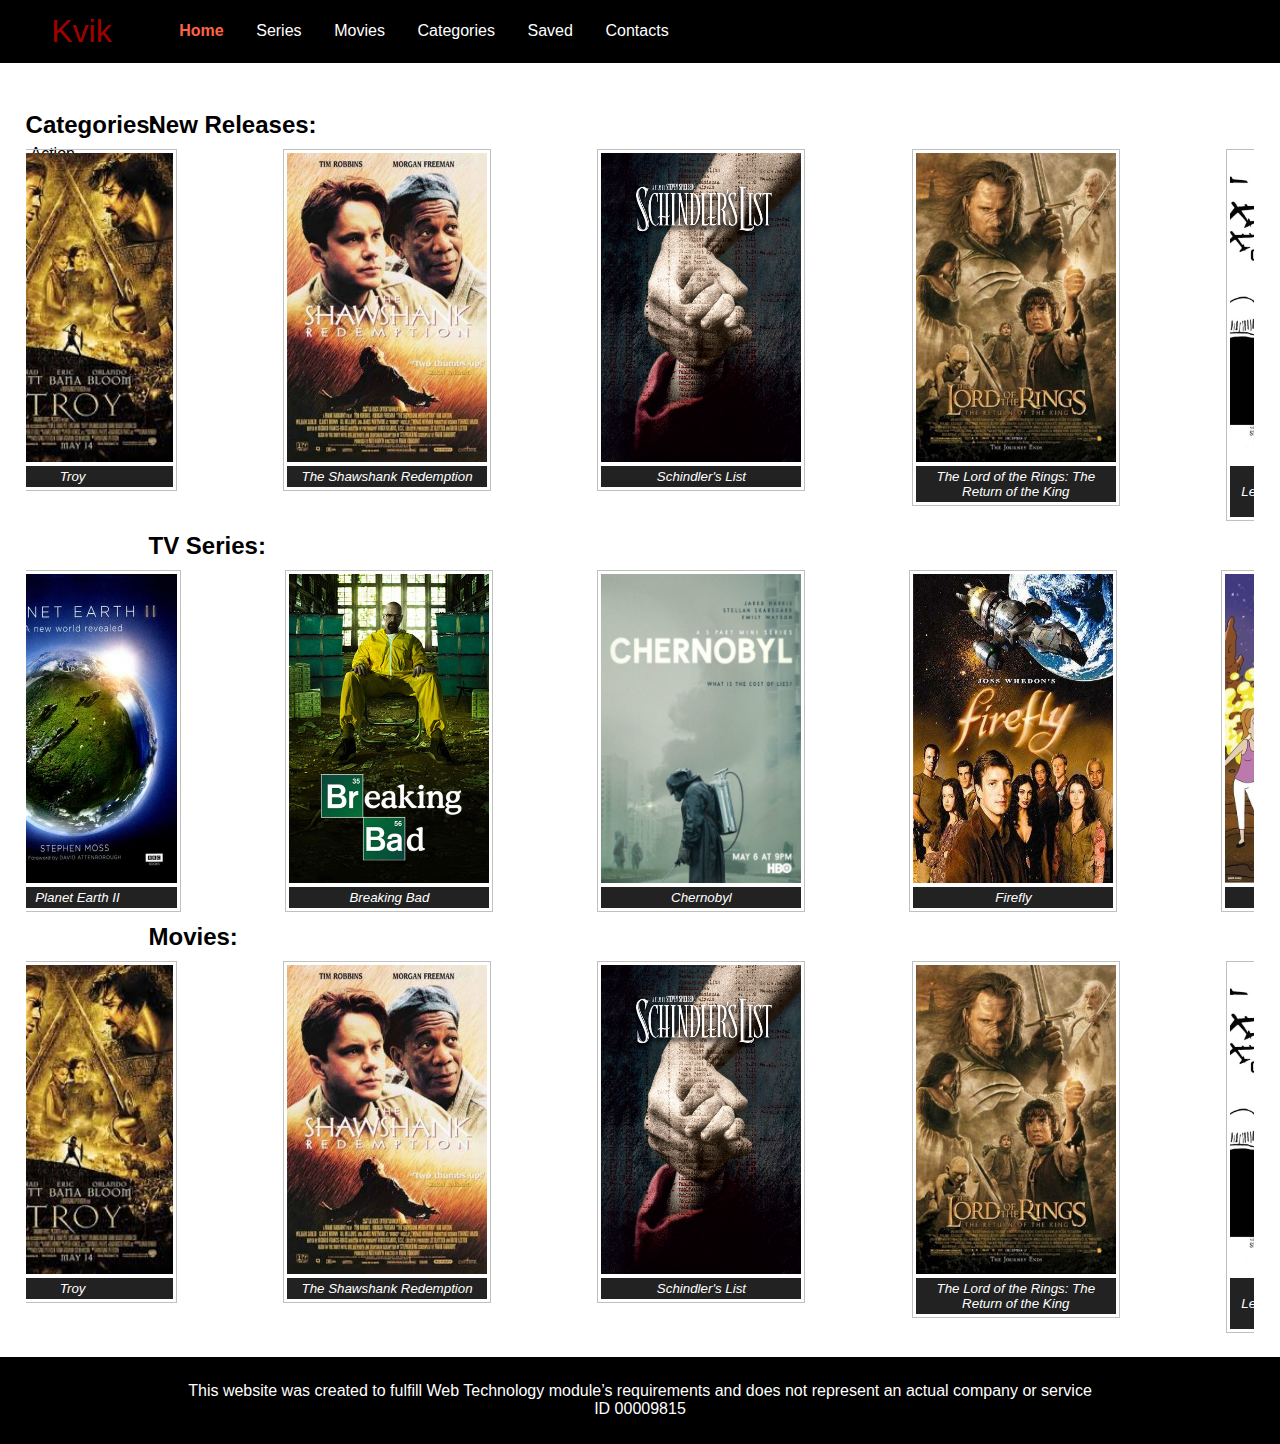
==== index.html @ f12c7dda "separate lists/contact page" ====
<!DOCTYPE html>
<html lang="en">
<head>
    <meta charset="UTF-8">
    <meta name="viewport" content="width=device-width, initial-scale=1.0">
    <title>Home</title>
    <link rel="stylesheet" href="/public/styles/styles.css">
</head>
<body>
    <header>  
        <a id="logo" href="/index.html">Kvik</a>
        <nav> 
            <ul>
                <li><a class="selected" href="/index.html">Home</a></li>
                <li><a href="series.html">Series</a></li>
                <li><a href="movies.html">Movies</a></li>
                <li><a href="#">Categories</a></li>
                <li><a href="#">Saved</a></li>
                <li><a href="contacts.html">Contacts</a></li>
            </ul>
        </nav>
    </header>
    <main>
         <aside>
                <h2>Categories:</h2>
                <ul class="category-box">
                    <li>Action</li>
                    <li>Adventure</li>
                    <li>Comedy</li>
                    <li>Crime</li>
                    <li>Drama</li>
                    <li>Historical</li>
                </ul> 
        </aside>    
        
        <div id="releases-posters">
            <h2 class="list-titles">New Releases:</h2>
        </div>
        
        <div id="series-posters">
            <h2 class="list-titles">TV Series:</h2>
        </div>

        <div id="movie-posters">
            <h2 class="list-titles">Movies:</h2>
        </div>

    </main>
    <footer>
        <p>This website was created to fulfill Web Technology module’s requirements and does not
            represent an actual company or service <br> ID 00009815</p> 
    </footer>
    <script src="public/scripts/main.js"></script>
</body>
</html>
---- public/styles/styles.css ----
/* universal styling */
* {
    margin: 0;
    padding: 0;
    box-sizing: border-box;
    font-family: Arial, Helvetica, sans-serif;
}

/*styling for the header*/
header {
    display: flex;
    text-decoration: none;
    color: red;
    background-color: black;
    padding: 1% 0;
    align-items: center;
    margin-bottom: 3em;
}

main{

    margin: 1% 2%;
    overflow: hidden;
}

/*styling for the navigarional bar*/
.selected {
    color: tomato;
    font-weight: bold;
}
nav ul li a:hover{
    text-decoration: underline;
}
nav ul li {
    
    padding: 2% 5%;
}
nav ul li a{
    color:white;
}

/*styling for the logo*/
#logo {
    margin: 0 4%;
    font-size: 2em;
    text-decoration: none;
    color: rgba(255, 0, 0, 0.651);
}

/*universal styling for lists*/
ul{
    display: flex;
    list-style-type: none;
}
li a {
    text-decoration: none;
    
}


.list-titles{
    float: right;
    width: 90%;
}

/*styling the poster lists*/
.poster-box{
    display:flex;
    justify-content: center; 
}
/* .poster{
    height: 210px;
    width: 140px;
    margin: 1% auto;
    background-color: tomato;
} */
.posters{
    float: right;
    width: 90%;
}
.poster-box img {
    width: 200px;
    height: 309px;
}
.poster-box ul{
    display:flex;
    justify-content: center;
}
.poster-box li{
    margin: 1% 5%;
    list-style-type: none;
}
figure {
    border: thin #c0c0c0 solid;
    display: flex;
    flex-flow: column;
    padding: 3px;
    max-width: 220px;
}
figcaption {
    background-color: #222;
    color: #fff;
    font: italic smaller sans-serif;
    padding: 3px;
    text-align: center;
}

/*styling for category column*/
aside {
    width: 10%;
    height: 800px;
    float: left;
}
.category-box{
    display: flex;
    flex-direction: column;
}
.category-box li{
    margin: 5% 4%;
    list-style-type: none;
}

.social-media-contacts h2{
    font-size: 2em;
}
.social-media-contacts ul{
    display: flex;
    flex-direction: column;
    font-size: 1.5em;
}

/*styling for the footer*/
footer{
    background-color: black;
    color: white;
    padding-top: 2%;
    padding-bottom: 2%;
    text-align: center;
}

/* here experiments start */
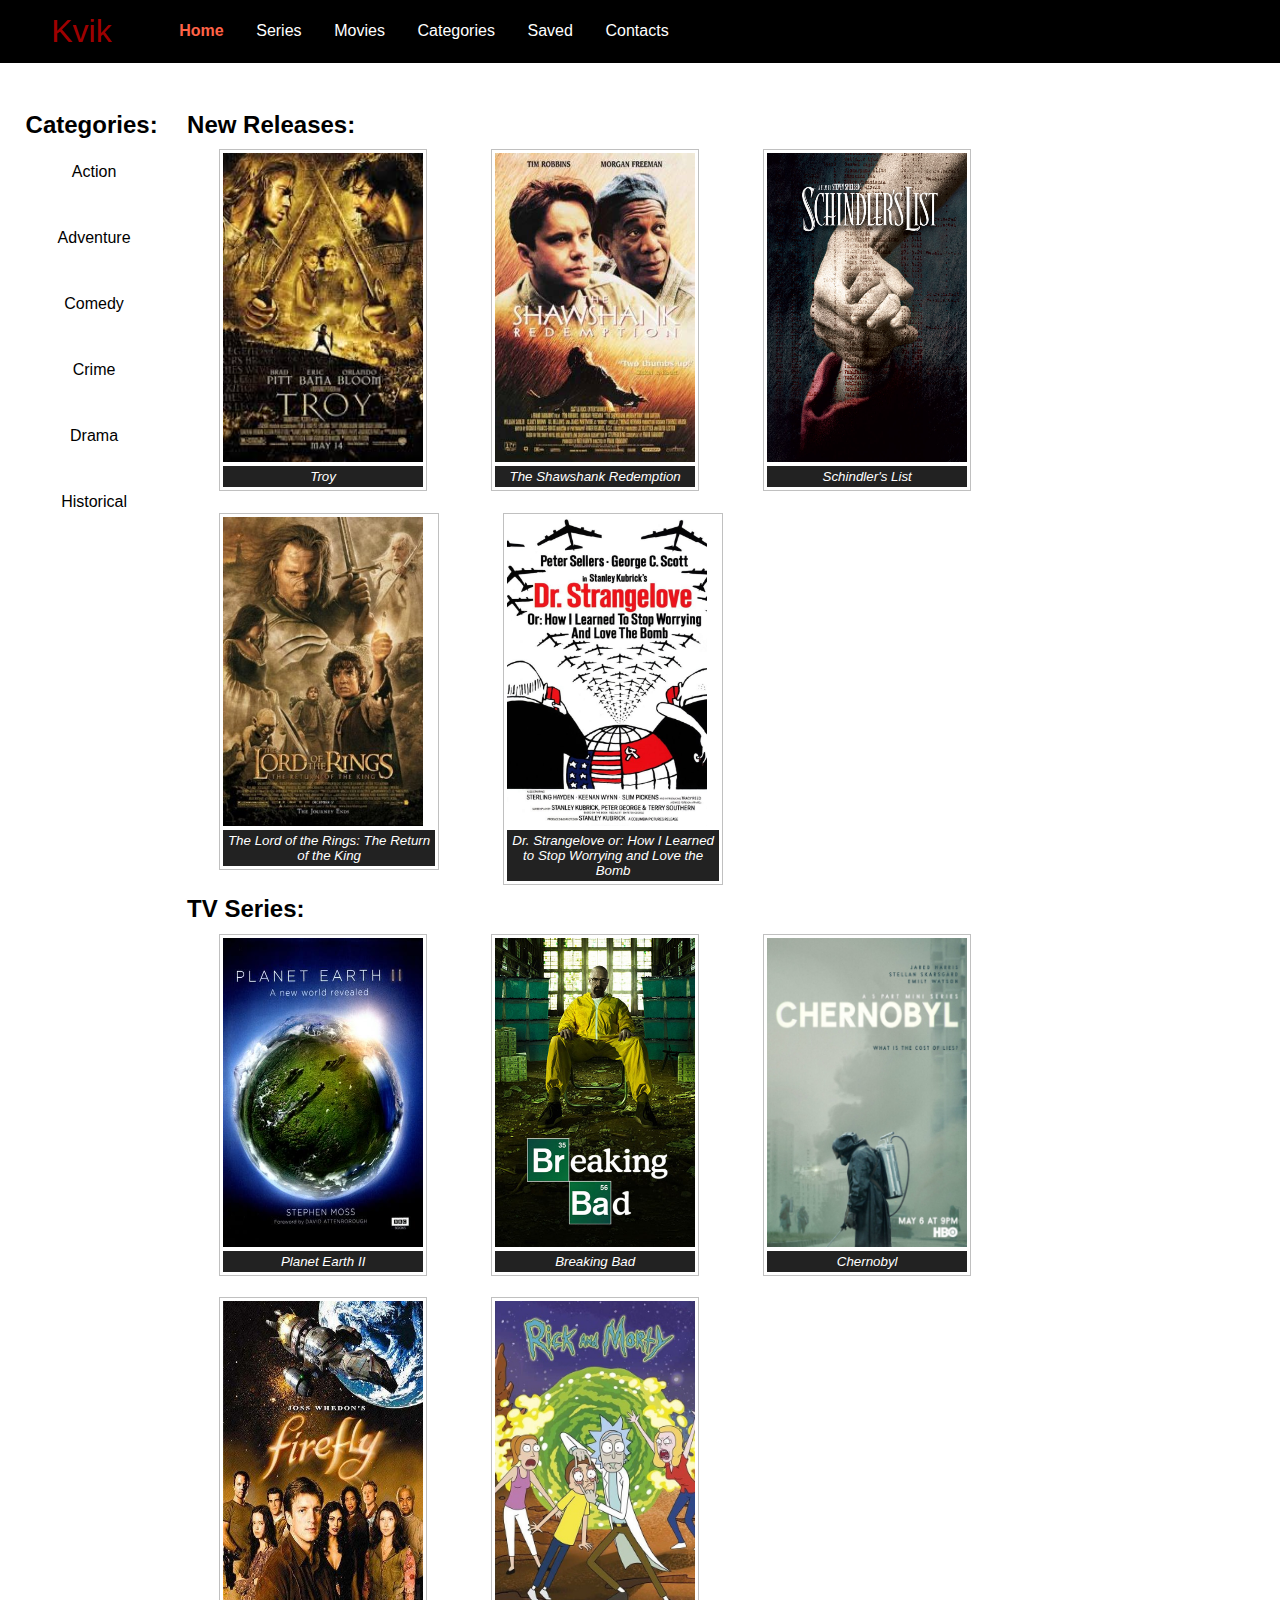
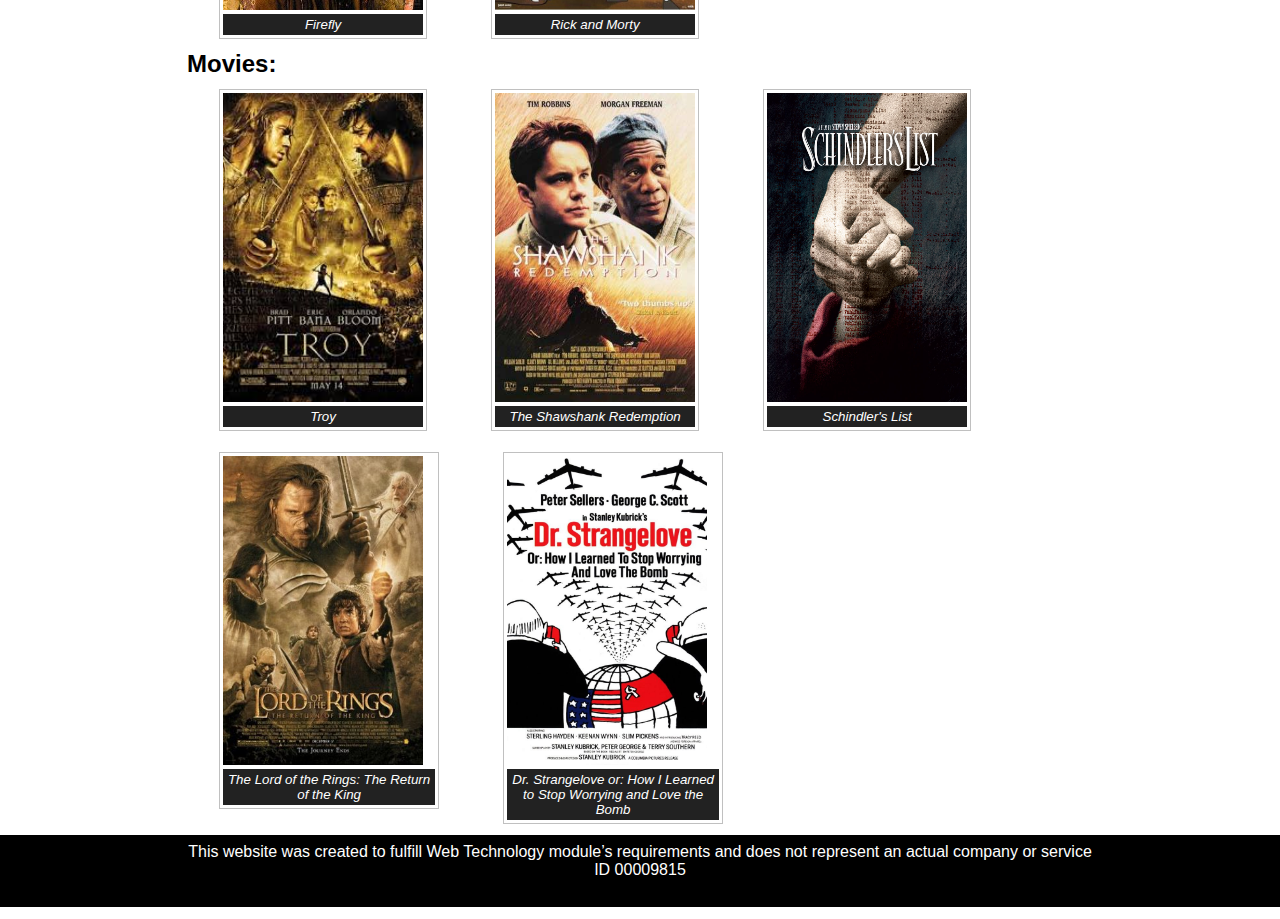
==== commit a8209240: "contacts/footer/cleaned css a little" ====
--- a/index.html
+++ b/index.html
@@ -7,49 +7,54 @@
     <link rel="stylesheet" href="/public/styles/styles.css">
 </head>
 <body>
-    <header>  
-        <a id="logo" href="/index.html">Kvik</a>
-        <nav> 
-            <ul>
-                <li><a class="selected" href="/index.html">Home</a></li>
-                <li><a href="series.html">Series</a></li>
-                <li><a href="movies.html">Movies</a></li>
-                <li><a href="#">Categories</a></li>
-                <li><a href="#">Saved</a></li>
-                <li><a href="contacts.html">Contacts</a></li>
-            </ul>
-        </nav>
-    </header>
-    <main>
-         <aside>
-                <h2>Categories:</h2>
-                <ul class="category-box">
-                    <li>Action</li>
-                    <li>Adventure</li>
-                    <li>Comedy</li>
-                    <li>Crime</li>
-                    <li>Drama</li>
-                    <li>Historical</li>
-                </ul> 
-        </aside>    
-        
-        <div id="releases-posters">
-            <h2 class="list-titles">New Releases:</h2>
-        </div>
-        
-        <div id="series-posters">
-            <h2 class="list-titles">TV Series:</h2>
-        </div>
+    <div id="page-container">
+     
+        <header>  
+            <a id="logo" href="/index.html">Kvik</a>
+            <nav> 
+                <ul>
+                    <li><a class="selected" href="/index.html">Home</a></li>
+                    <li><a href="series.html">Series</a></li>
+                    <li><a href="movies.html">Movies</a></li>
+                    <li><a href="#">Categories</a></li>
+                    <li><a href="#">Saved</a></li>
+                    <li><a href="contacts.html">Contacts</a></li>
+                </ul>
+            </nav>
+        </header>
+        <main>
+            <aside>
+                    <h2>Categories:</h2>
+                    <ul class="category-box">
+                        <li>Action</li>
+                        <li>Adventure</li>
+                        <li>Comedy</li>
+                        <li>Crime</li>
+                        <li>Drama</li>
+                        <li>Historical</li>
+                    </ul> 
+            </aside>    
+            
+            <div class = "poster-box-container">
+                <div id="releases-posters">
+                    <h2 class="list-titles">New Releases:</h2>
+                </div>
+                
+                <div id="series-posters">
+                    <h2 class="list-titles">TV Series:</h2>
+                </div>
 
-        <div id="movie-posters">
-            <h2 class="list-titles">Movies:</h2>
-        </div>
+                <div id="movie-posters">
+                    <h2 class="list-titles">Movies:</h2>
+                </div>
+            </div>
 
-    </main>
-    <footer>
-        <p>This website was created to fulfill Web Technology module’s requirements and does not
-            represent an actual company or service <br> ID 00009815</p> 
-    </footer>
+        </main>
+        <footer>
+            <p>This website was created to fulfill Web Technology module’s requirements and does not
+                represent an actual company or service <br> ID 00009815</p> 
+        </footer>
+    </div>
     <script src="public/scripts/main.js"></script>
 </body>
 </html>--- a/public/styles/styles.css
+++ b/public/styles/styles.css
@@ -6,8 +6,14 @@
     font-family: Arial, Helvetica, sans-serif;
 }
 
-/*styling for the header*/
-header {
+main{
+    margin: 1% 2%;
+    display: flex; 
+    padding-bottom: 4.5rem;
+} 
+
+/* styling for the header */
+ header {
     display: flex;
     text-decoration: none;
     color: red;
@@ -17,20 +23,25 @@
     margin-bottom: 3em;
 }
 
-main{
-
-    margin: 1% 2%;
-    overflow: hidden;
+/*universal styling for lists*/
+ul{
+    display: flex;
+    list-style-type: none;
 }
 
-/*styling for the navigarional bar*/
-.selected {
+a {
+    text-decoration: none;
+    color: tomato;
+}
+a:hover{
+    text-decoration: underline;
+}
+/* styling for the navigarional bar */
+ .selected {
     color: tomato;
     font-weight: bold;
 }
-nav ul li a:hover{
-    text-decoration: underline;
-}
+
 nav ul li {
     
     padding: 2% 5%;
@@ -39,7 +50,7 @@
     color:white;
 }
 
-/*styling for the logo*/
+/* styling for the logo */
 #logo {
     margin: 0 4%;
     font-size: 2em;
@@ -47,36 +58,16 @@
     color: rgba(255, 0, 0, 0.651);
 }
 
-/*universal styling for lists*/
-ul{
-    display: flex;
-    list-style-type: none;
-}
-li a {
-    text-decoration: none;
-    
-}
 
 
-.list-titles{
-    float: right;
+
+ 
+ 
+ .poster-box-container{
     width: 90%;
-}
-
-/*styling the poster lists*/
-.poster-box{
-    display:flex;
-    justify-content: center; 
-}
-/* .poster{
-    height: 210px;
-    width: 140px;
-    margin: 1% auto;
-    background-color: tomato;
-} */
-.posters{
-    float: right;
-    width: 90%;
+    display: flex;
+    flex-direction: column;
+    padding-left: 2%;
 }
 .poster-box img {
     width: 200px;
@@ -84,10 +75,10 @@
 }
 .poster-box ul{
     display:flex;
-    justify-content: center;
+    flex-wrap: wrap;
 }
 .poster-box li{
-    margin: 1% 5%;
+    margin: 1% 3%;
     list-style-type: none;
 }
 figure {
@@ -105,20 +96,19 @@
     text-align: center;
 }
 
-/*styling for category column*/
-aside {
-    width: 10%;
-    height: 800px;
-    float: left;
-}
+/* styling for category column */
+
 .category-box{
     display: flex;
     flex-direction: column;
+    justify-content: center;
+    text-align: center;
 }
 .category-box li{
-    margin: 5% 4%;
+    margin: 1.5rem 2rem;
     list-style-type: none;
 }
+
 
 .social-media-contacts h2{
     font-size: 2em;
@@ -127,17 +117,66 @@
     display: flex;
     flex-direction: column;
     font-size: 1.5em;
+    
+}
+.social-media-contacts ul li {
+    margin-top: 3rem;
+}
+.contacts-page{
+    display:flex;
+    justify-content: space-between;
+    flex-wrap: wrap;
+}
+.contacts-page iframe{
+    margin: 0 5rem;
 }
 
-/*styling for the footer*/
+#page-container {
+    position: relative;
+    min-height: 100vh;
+  }
+
+/* styling for the footer */
 footer{
     background-color: black;
     color: white;
-    padding-top: 2%;
-    padding-bottom: 2%;
+    text-align: center;
+    padding-top: .5rem;
+    position: absolute;
+    bottom: 0;
+    width: 100%;
+    height: 4.5rem; 
+} 
+
+
+/* here experiments start */
+/* .wrapper{
+    display:flex;
+    flex-flow: row wrap;
     text-align: center;
 }
+.wrapper > * {
+    padding: 10px;
+    margin: 10;
+    flex: 1 100%;
+}
+@media all and (min-width: 800px){
+    .main{
+        flex:3;
+    }
+    aside{
+        order: 1;
+    }
+    .main{
+        order: 2;
+    }
+    footer{
+        order: 4;
+    }
+}
+@media all and (min-width: 600px){
+    aside{
+        flex: 1;
+    }
+} */
 
-/* here experiments start */
-
-
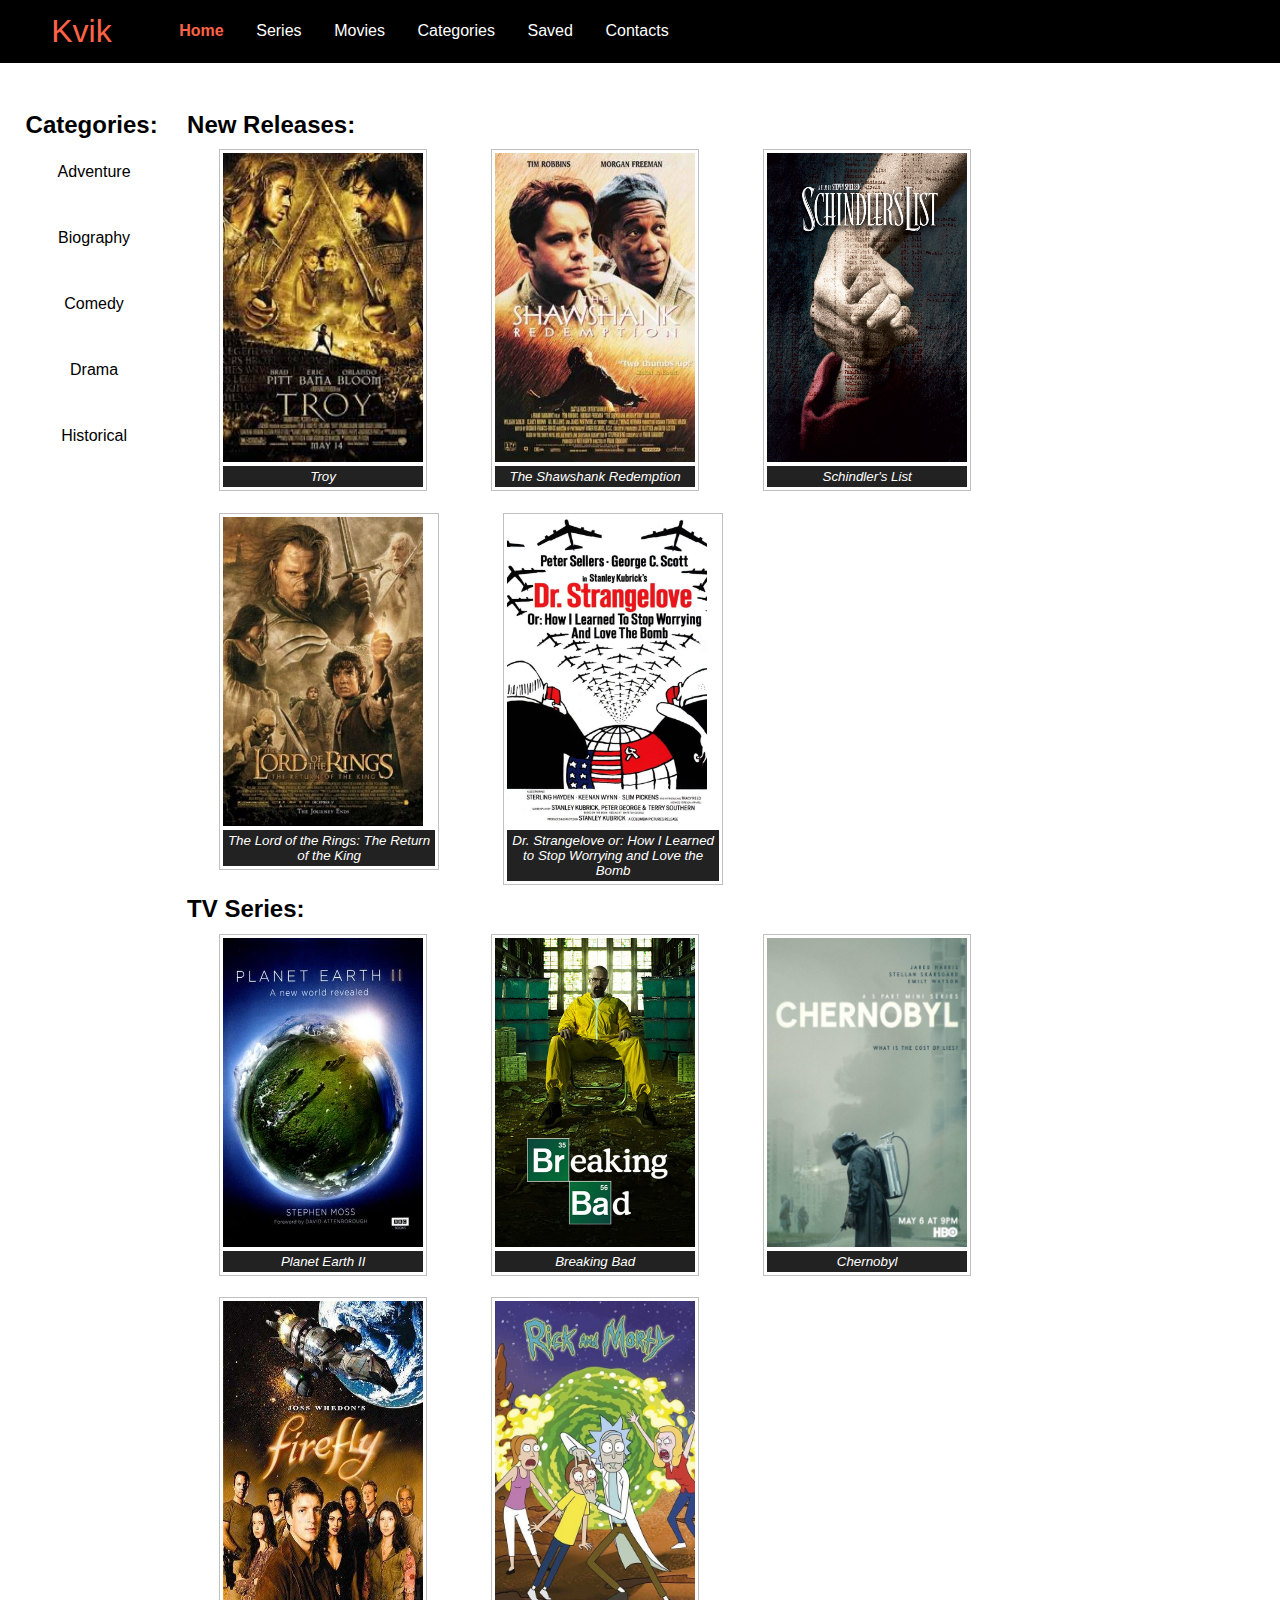
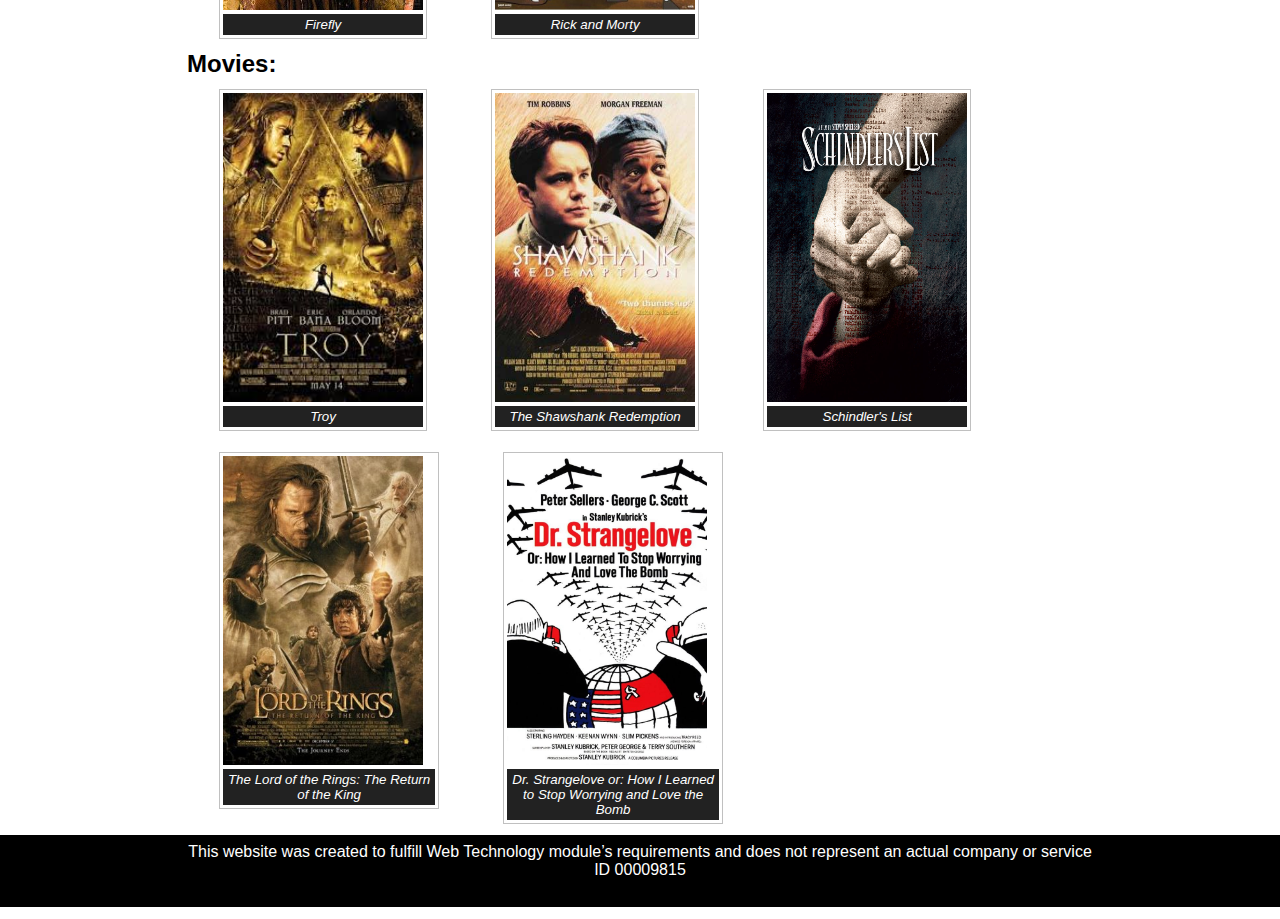
==== commit 155252de: "categories page/animation" ====
--- a/index.html
+++ b/index.html
@@ -16,7 +16,7 @@
                     <li><a class="selected" href="/index.html">Home</a></li>
                     <li><a href="series.html">Series</a></li>
                     <li><a href="movies.html">Movies</a></li>
-                    <li><a href="#">Categories</a></li>
+                    <li><a href="categories.html">Categories</a></li>
                     <li><a href="#">Saved</a></li>
                     <li><a href="contacts.html">Contacts</a></li>
                 </ul>
@@ -26,10 +26,9 @@
             <aside>
                     <h2>Categories:</h2>
                     <ul class="category-box">
-                        <li>Action</li>
                         <li>Adventure</li>
+                        <li>Biography</li>
                         <li>Comedy</li>
-                        <li>Crime</li>
                         <li>Drama</li>
                         <li>Historical</li>
                     </ul> 
--- a/public/styles/styles.css
+++ b/public/styles/styles.css
@@ -6,11 +6,29 @@
     font-family: Arial, Helvetica, sans-serif;
 }
 
+ul{
+    display: flex;
+    list-style-type: none;
+}
+
+a {
+    text-decoration: none;
+    color: tomato;
+}
+a:hover{
+    text-decoration: underline;
+}
+
 main{
     margin: 1% 2%;
     display: flex; 
     padding-bottom: 4.5rem;
 } 
+
+#page-container {
+    position: relative;
+    min-height: 100vh;
+  }
 
 /* styling for the header */
  header {
@@ -23,19 +41,7 @@
     margin-bottom: 3em;
 }
 
-/*universal styling for lists*/
-ul{
-    display: flex;
-    list-style-type: none;
-}
-
-a {
-    text-decoration: none;
-    color: tomato;
-}
-a:hover{
-    text-decoration: underline;
-}
+
 /* styling for the navigarional bar */
  .selected {
     color: tomato;
@@ -55,14 +61,10 @@
     margin: 0 4%;
     font-size: 2em;
     text-decoration: none;
-    color: rgba(255, 0, 0, 0.651);
-}
-
-
-
-
- 
- 
+    color: tomato;
+}
+
+ /* styling for the poster box */
  .poster-box-container{
     width: 90%;
     display: flex;
@@ -96,8 +98,8 @@
     text-align: center;
 }
 
+
 /* styling for category column */
-
 .category-box{
     display: flex;
     flex-direction: column;
@@ -109,7 +111,7 @@
     list-style-type: none;
 }
 
-
+/*styling for the contacts page*/
 .social-media-contacts h2{
     font-size: 2em;
 }
@@ -117,7 +119,6 @@
     display: flex;
     flex-direction: column;
     font-size: 1.5em;
-    
 }
 .social-media-contacts ul li {
     margin-top: 3rem;
@@ -130,11 +131,42 @@
 .contacts-page iframe{
     margin: 0 5rem;
 }
-
-#page-container {
-    position: relative;
-    min-height: 100vh;
-  }
+.categories{
+    display:flex;
+    flex-direction: column;
+    justify-content: center;
+    width: 100vw;
+    height: 69vh;
+}
+.categories-box{
+    width: 40vw;
+    display: flex;
+    flex-direction: row;
+    margin: auto;
+    flex-wrap: wrap;
+    justify-content: space-around;
+}
+.genre{
+    display: flex;
+    flex-direction: column;
+    justify-content: center;
+    width: 170px;
+    height: 150px;
+    margin: 2% 6%;
+    border-radius: 10px;
+    background-color: tomato;
+    text-align: center;
+    transition: all 1s ease;
+}
+.genre:hover {
+    background-color: steelblue;
+    border-radius: 50%;
+    transform: rotate(360deg);
+}
+.genre a{
+    font-size: 2rem;
+    color:white;
+}
 
 /* styling for the footer */
 footer{
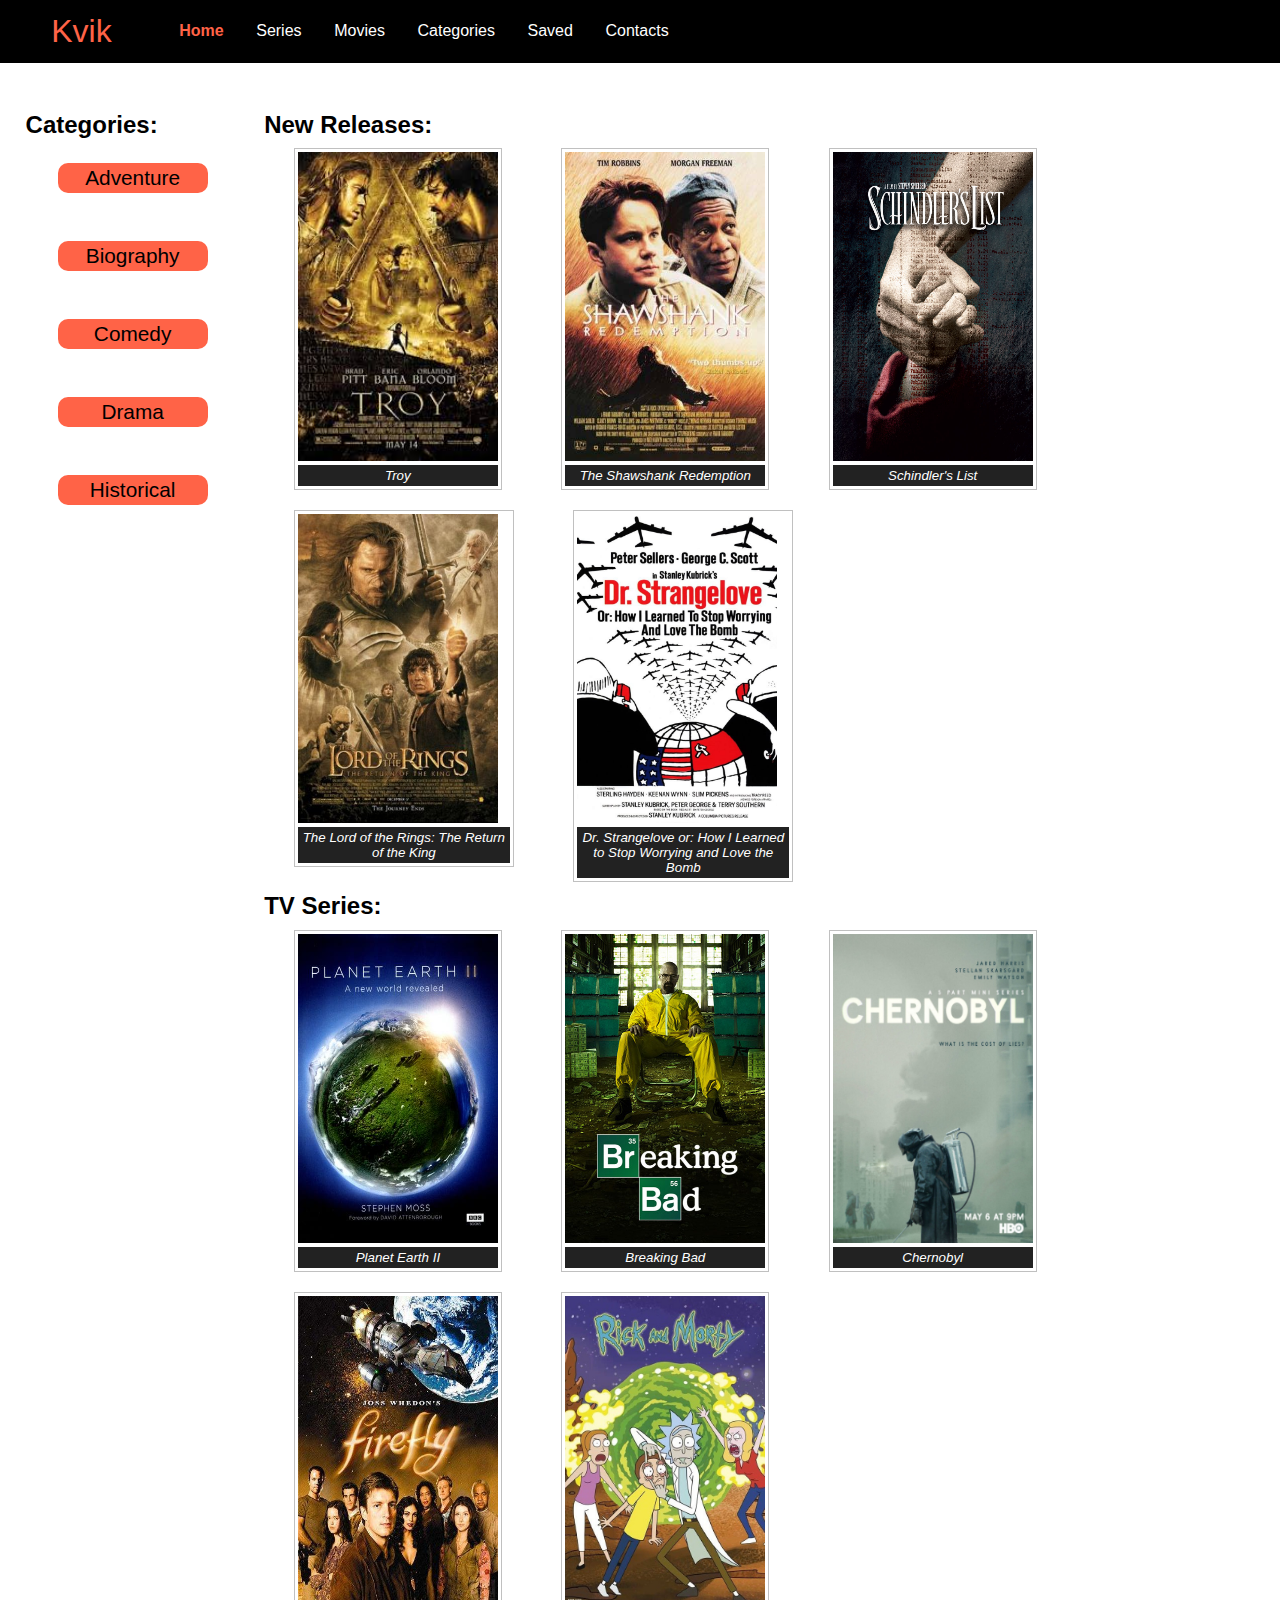
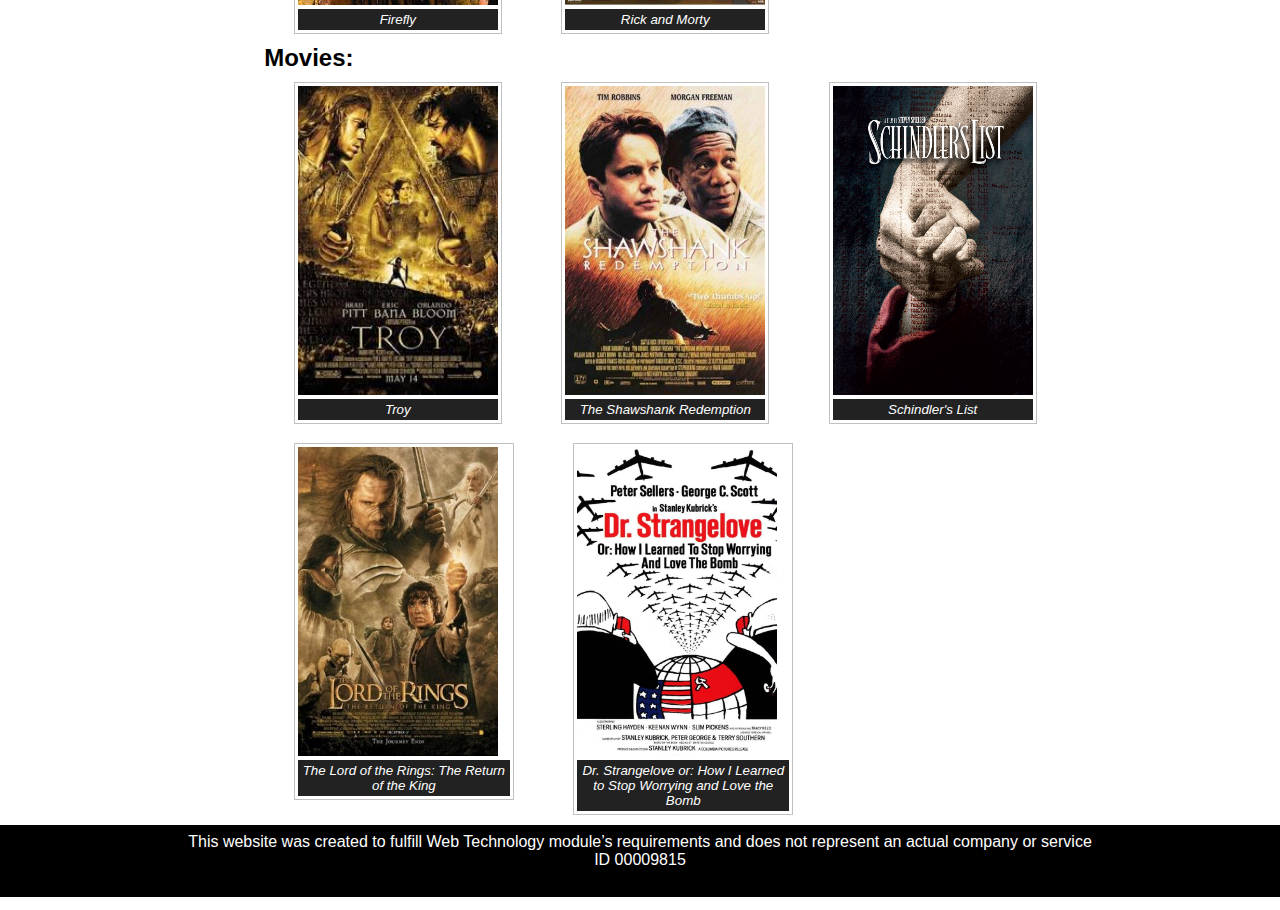
==== commit 1da08af8: "genre page/script" ====
--- a/index.html
+++ b/index.html
@@ -26,11 +26,11 @@
             <aside>
                     <h2>Categories:</h2>
                     <ul class="category-box">
-                        <li>Adventure</li>
-                        <li>Biography</li>
-                        <li>Comedy</li>
-                        <li>Drama</li>
-                        <li>Historical</li>
+                        <li><a href="genre.html">Adventure</a></li>
+                        <li><a href="genre.html">Biography</a></li>
+                        <li><a href="genre.html">Comedy</a></li>
+                        <li><a href="genre.html">Drama</a></li>
+                        <li><a href="genre.html">Historical</a></li>
                     </ul> 
             </aside>    
             
--- a/public/styles/styles.css
+++ b/public/styles/styles.css
@@ -25,6 +25,7 @@
     padding-bottom: 4.5rem;
 } 
 
+
 #page-container {
     position: relative;
     min-height: 100vh;
@@ -110,6 +111,21 @@
     margin: 1.5rem 2rem;
     list-style-type: none;
 }
+.category-box li a{
+    display: flex;
+    flex-direction: column;
+    justify-content: center;
+    color: black;
+    width: 150px;
+    height: 30px;
+    background-color: tomato;
+    border-radius: 10px;
+    font-size: 1.3rem;
+}
+.category-box li a:hover{
+    background-color:steelblue;
+    color: white;
+}
 
 /*styling for the contacts page*/
 .social-media-contacts h2{
@@ -131,6 +147,8 @@
 .contacts-page iframe{
     margin: 0 5rem;
 }
+
+/*styling for categories page*/
 .categories{
     display:flex;
     flex-direction: column;
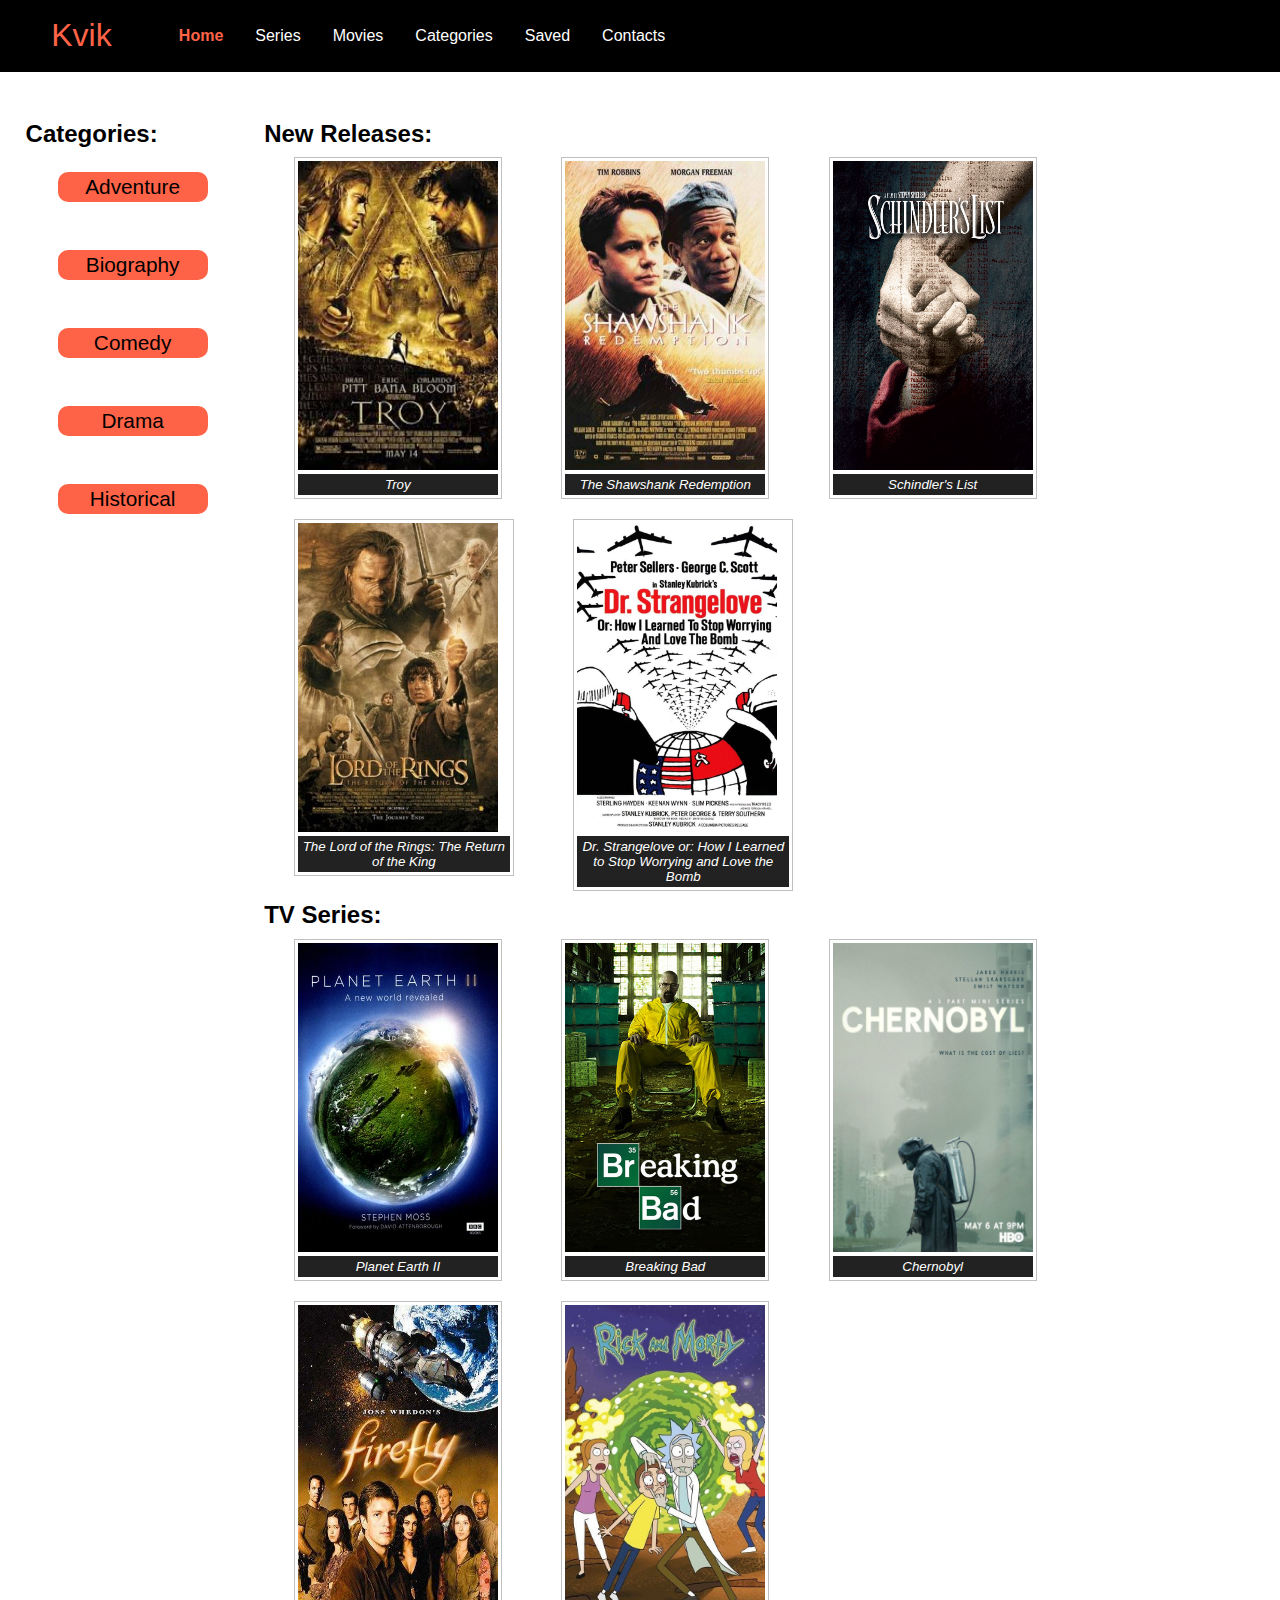
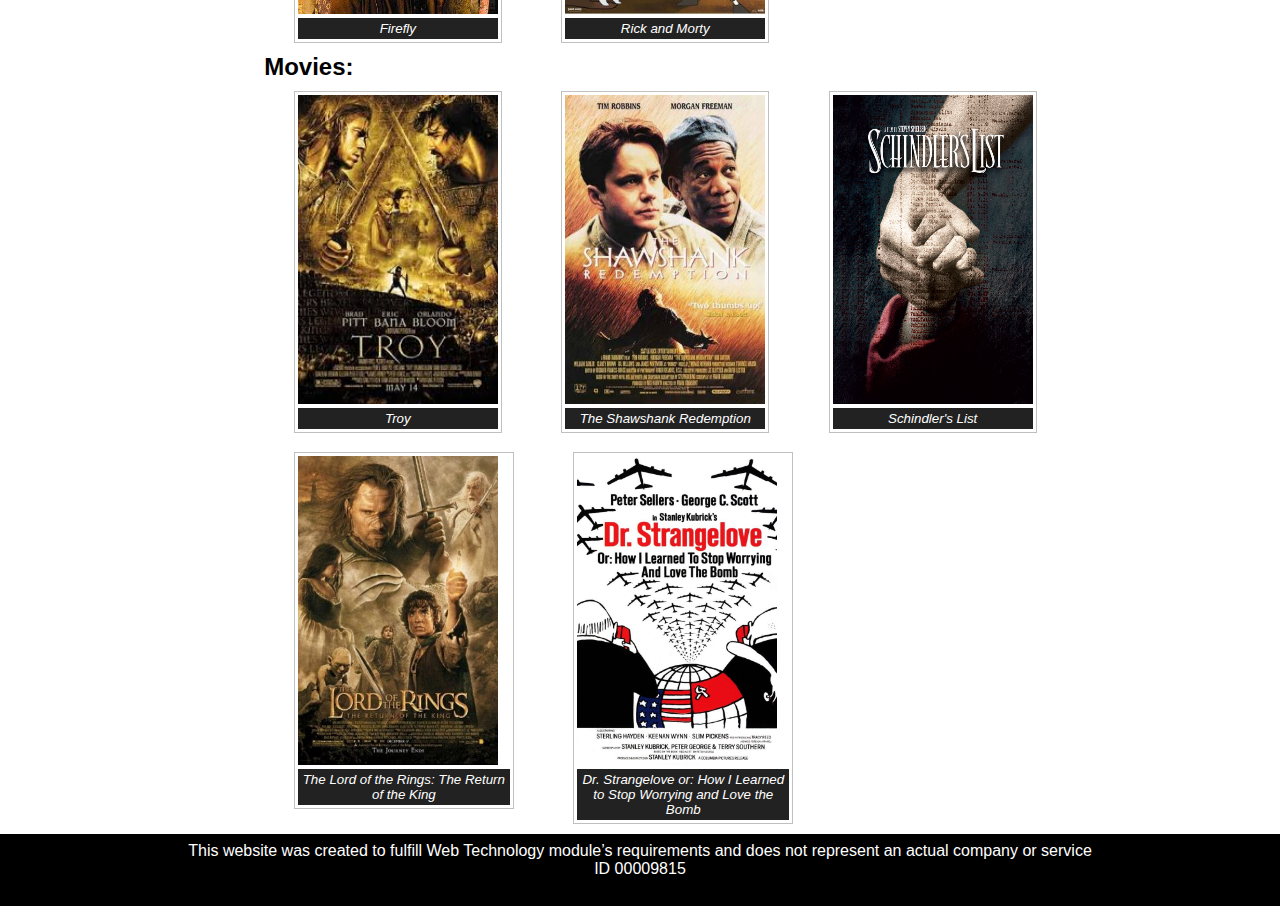
==== commit 0b5851d3: "comments" ====
--- a/index.html
+++ b/index.html
@@ -11,15 +11,16 @@
      
         <header>  
             <a id="logo" href="/index.html">Kvik</a>
-            <nav> 
-                <ul>
-                    <li><a class="selected" href="/index.html">Home</a></li>
-                    <li><a href="series.html">Series</a></li>
-                    <li><a href="movies.html">Movies</a></li>
-                    <li><a href="categories.html">Categories</a></li>
-                    <li><a href="#">Saved</a></li>
-                    <li><a href="contacts.html">Contacts</a></li>
-                </ul>
+            <nav id="myTopnav"> 
+                    <a class="selected" href="/index.html">Home</a>
+                    <a href="series.html">Series</a>
+                    <a href="movies.html">Movies</a>
+                    <a href="categories.html">Categories</a>
+                    <a href="#">Saved</a>
+                    <a href="contacts.html">Contacts</a>
+                    <a href="javascript:void(0);" class="icon" onclick="navbar()">
+                        <img src="public/images/icons/bars.png" alt="bars icon" width="25" height="25">
+                      </a>
             </nav>
         </header>
         <main>
--- a/public/styles/styles.css
+++ b/public/styles/styles.css
@@ -40,6 +40,7 @@
     padding: 1% 0;
     align-items: center;
     margin-bottom: 3em;
+    width: 100%;
 }
 
 
@@ -49,13 +50,19 @@
     font-weight: bold;
 }
 
-nav ul li {
-    
-    padding: 2% 5%;
-}
-nav ul li a{
-    color:white;
-}
+
+nav a {
+    float: left;
+    display: block;
+    color: white;
+    text-align: center;
+    padding: 14px 16px;
+    text-decoration: none;
+}
+nav .icon {
+    display: none;
+    padding: auto;
+  }
 
 /* styling for the logo */
 #logo {
@@ -186,6 +193,79 @@
     color:white;
 }
 
+/*styling for the details page*/
+#details-page{
+    display: flex;
+    flex-wrap: wrap;
+    width: 100%;
+    margin-bottom: 5%;
+}
+#details-page img{
+    width: 270px;
+    height: 398px;
+    border: thin #c0c0c0 solid;
+    padding: 3px;
+    margin-right: 3%;
+}
+#details-page h2{
+    font-size: 2.5rem;
+    margin-bottom: 3rem;
+}
+#details-page p{
+    font-size: 1.5rem;
+    max-width: 40vw;
+}
+#details-page iframe{
+    border: thin #c0c0c0 solid;
+    padding: 3px;
+    margin-left: 3%;
+}
+#details-main{
+    display: block;
+}
+
+/*styling for comments*/
+#label{
+    font-size: 1.5rem;
+}
+#input{
+    width: 50vw;
+    height: 10vh;
+    font-size: 1.5rem;
+    padding: 10px;
+}
+.btn {
+    background-color: tomato;
+    border: none;
+    color: #fff;
+    outline: none;
+    font-size: 1.5rem;
+    padding: 10px;
+    border-radius: 5px;
+  }
+  .comments{
+      margin: 30px 0;
+  }
+  .comment-box{
+    background: #eee;
+    padding: 10px;
+    border-radius: 5px;
+    display: flex;
+    flex-direction: column;
+  }
+  .comment-item{
+    align-items: center;
+    background: #fff;
+    padding: 10px;
+    margin-bottom: 10px;
+    border-radius: 5px;
+  }
+  .comment-text{
+    font-size: 1.2rem;
+    max-width: 77%;
+  }
+
+
 /* styling for the footer */
 footer{
     background-color: black;
@@ -198,7 +278,30 @@
     height: 4.5rem; 
 } 
 
-
+@media screen and (max-width: 600px) {
+    nav a:not(:first-child) {display: none;}
+    nav a.icon {
+      float: right;
+      display: block;
+    }
+    main{
+        display: flex;
+        flex-direction: column;
+    }
+  
+@media screen and (max-width: 600px) {
+    .topnav.responsive {position: relative;}
+    .topnav.responsive a.icon {
+        position: absolute;
+        right: 0;
+         top: 0;
+    }
+    .topnav.responsive a {
+        float: none;
+        display: block;
+        text-align: left;
+        }
+    }
 /* here experiments start */
 /* .wrapper{
     display:flex;
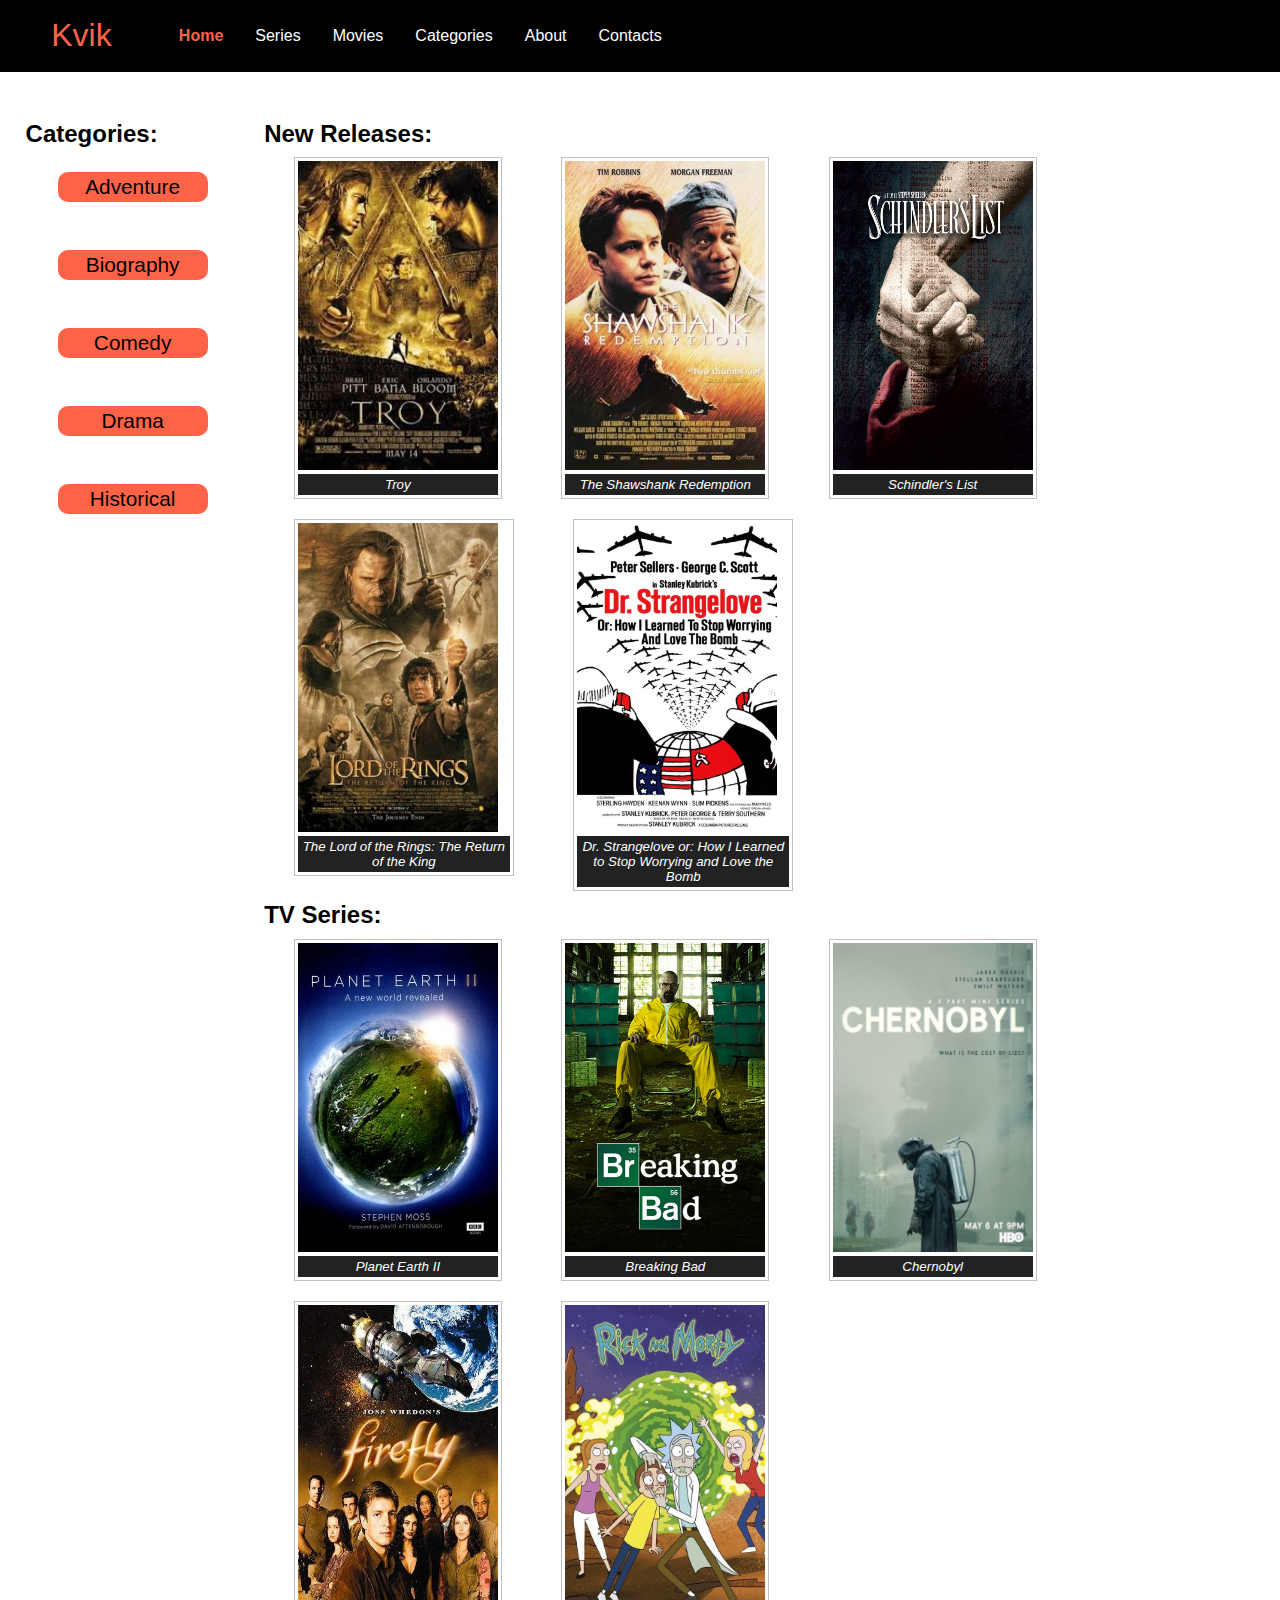
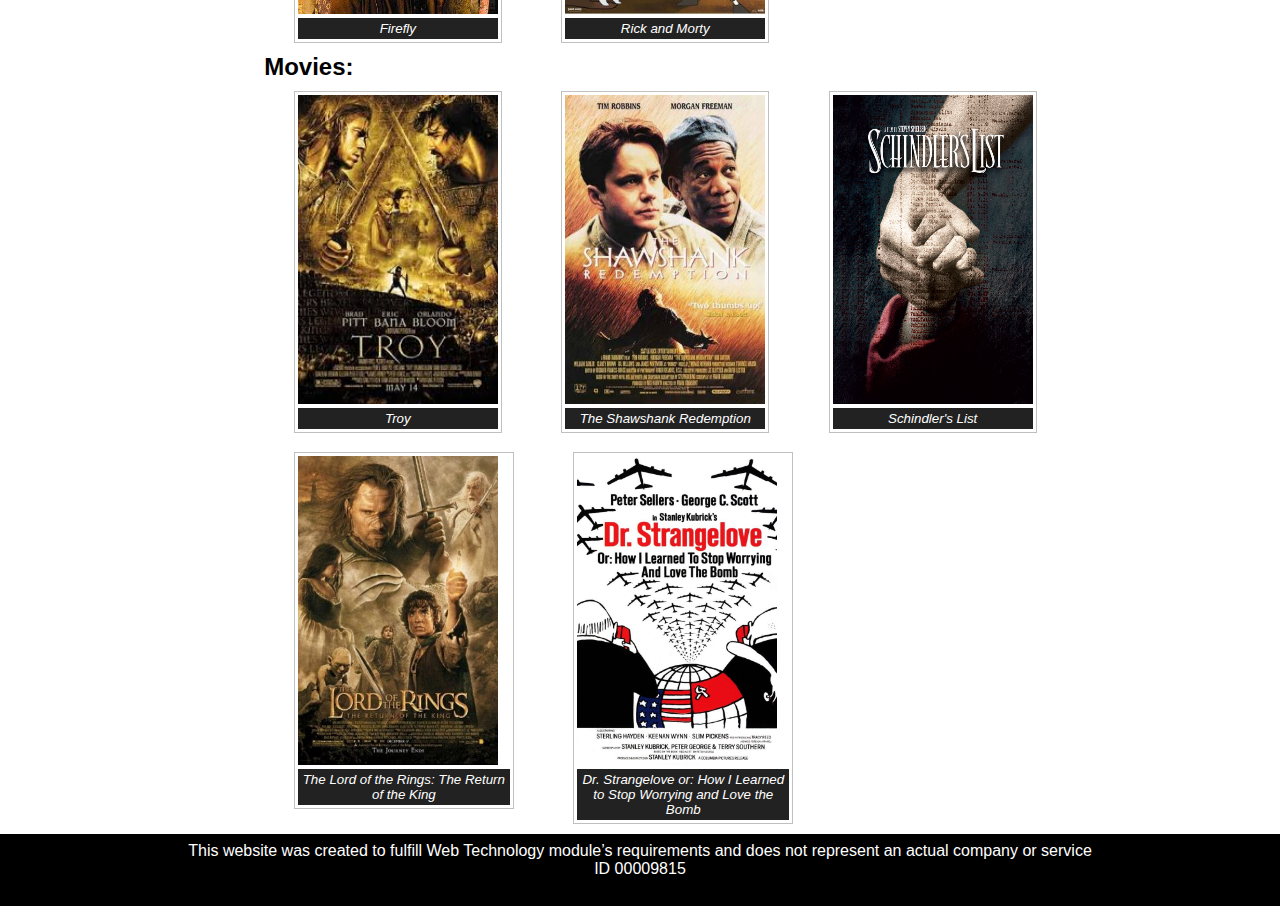
==== commit 3d5b5a56: "about page" ====
--- a/index.html
+++ b/index.html
@@ -16,7 +16,7 @@
                     <a href="series.html">Series</a>
                     <a href="movies.html">Movies</a>
                     <a href="categories.html">Categories</a>
-                    <a href="#">Saved</a>
+                    <a href="about.html">About</a>
                     <a href="contacts.html">Contacts</a>
                     <a href="javascript:void(0);" class="icon" onclick="navbar()">
                         <img src="public/images/icons/bars.png" alt="bars icon" width="25" height="25">
--- a/public/styles/styles.css
+++ b/public/styles/styles.css
@@ -265,6 +265,21 @@
     max-width: 77%;
   }
 
+/*styling for about*/
+.about h2{
+    font-size: 2rem;
+    text-align: center;
+    margin-bottom: 2rem;
+}
+.about{
+    display: flex;
+    flex-direction: column;
+    
+    font-size: 1.5rem;
+    margin: auto;
+    flex-wrap: wrap;
+    
+}
 
 /* styling for the footer */
 footer{
@@ -288,6 +303,7 @@
         display: flex;
         flex-direction: column;
     }
+}
   
 @media screen and (max-width: 600px) {
     .topnav.responsive {position: relative;}
@@ -301,35 +317,4 @@
         display: block;
         text-align: left;
         }
-    }
-/* here experiments start */
-/* .wrapper{
-    display:flex;
-    flex-flow: row wrap;
-    text-align: center;
-}
-.wrapper > * {
-    padding: 10px;
-    margin: 10;
-    flex: 1 100%;
-}
-@media all and (min-width: 800px){
-    .main{
-        flex:3;
-    }
-    aside{
-        order: 1;
-    }
-    .main{
-        order: 2;
-    }
-    footer{
-        order: 4;
-    }
-}
-@media all and (min-width: 600px){
-    aside{
-        flex: 1;
-    }
-} */
-
+    }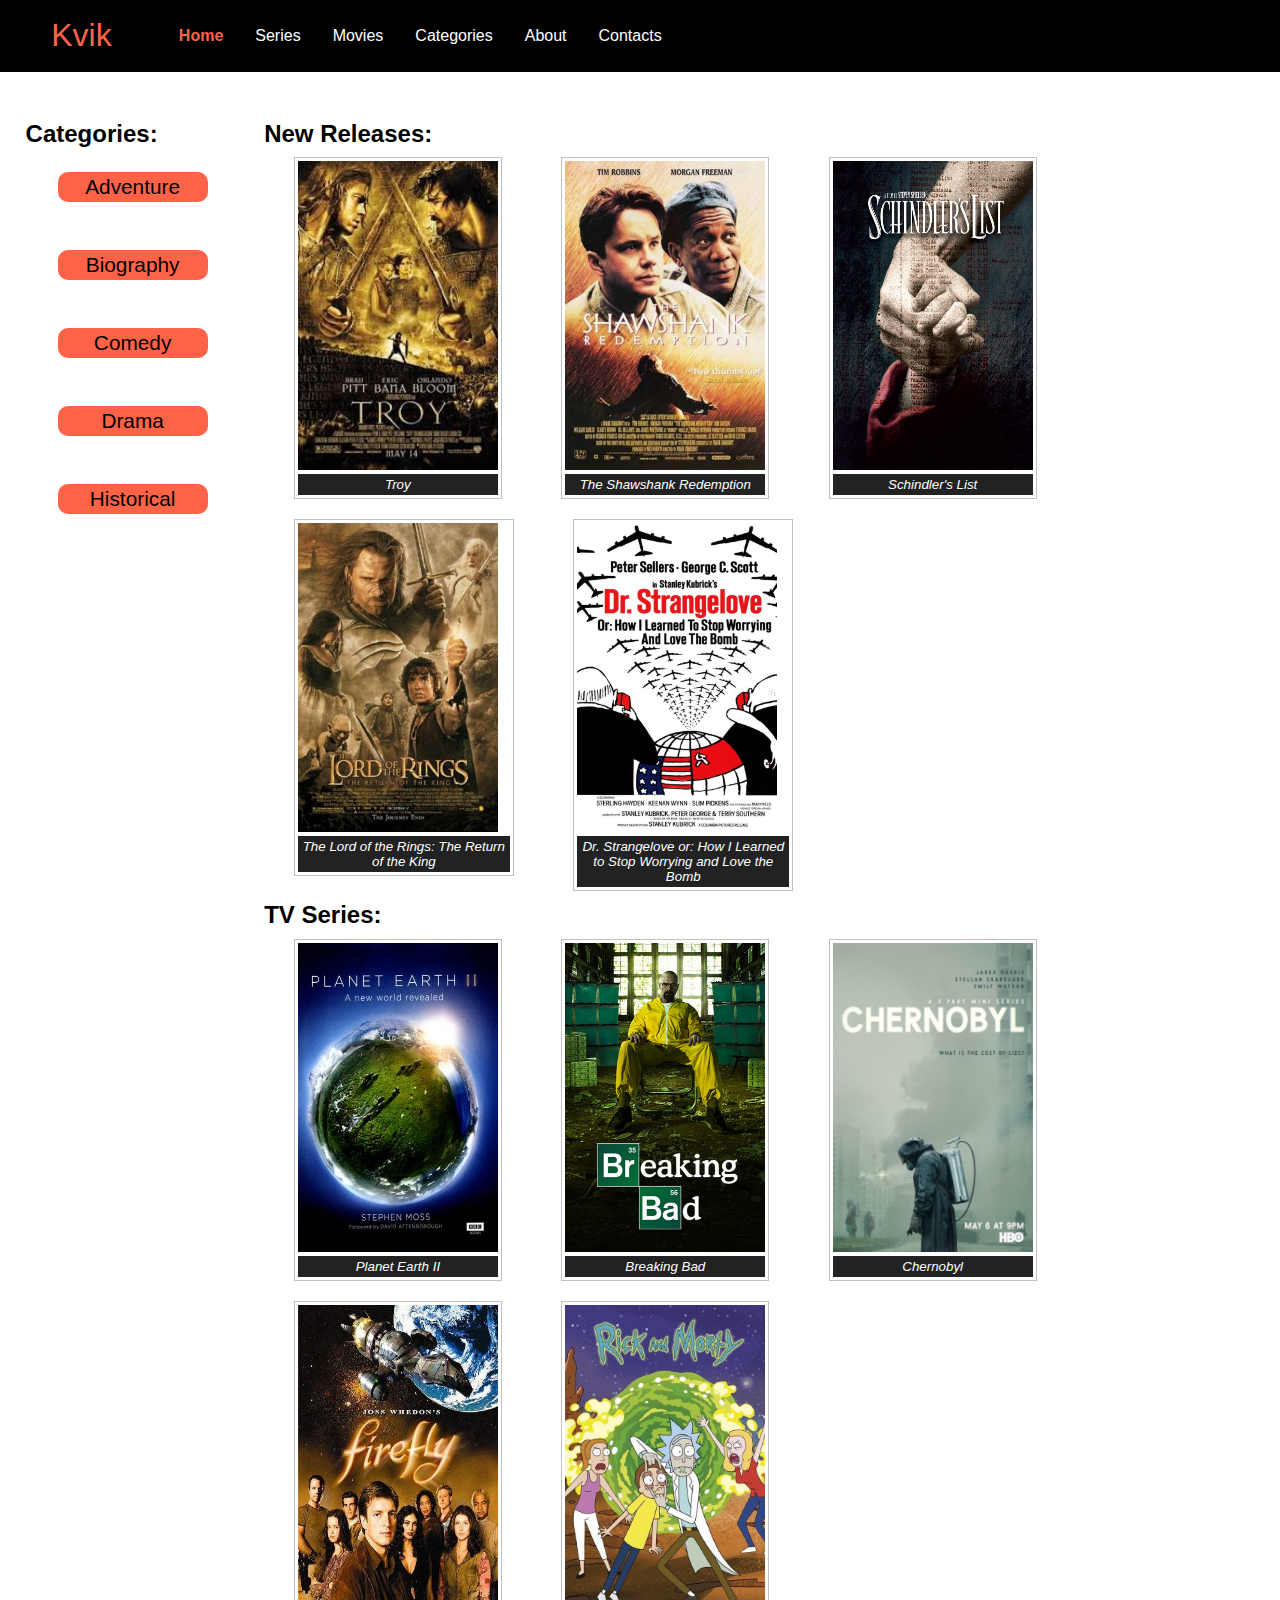
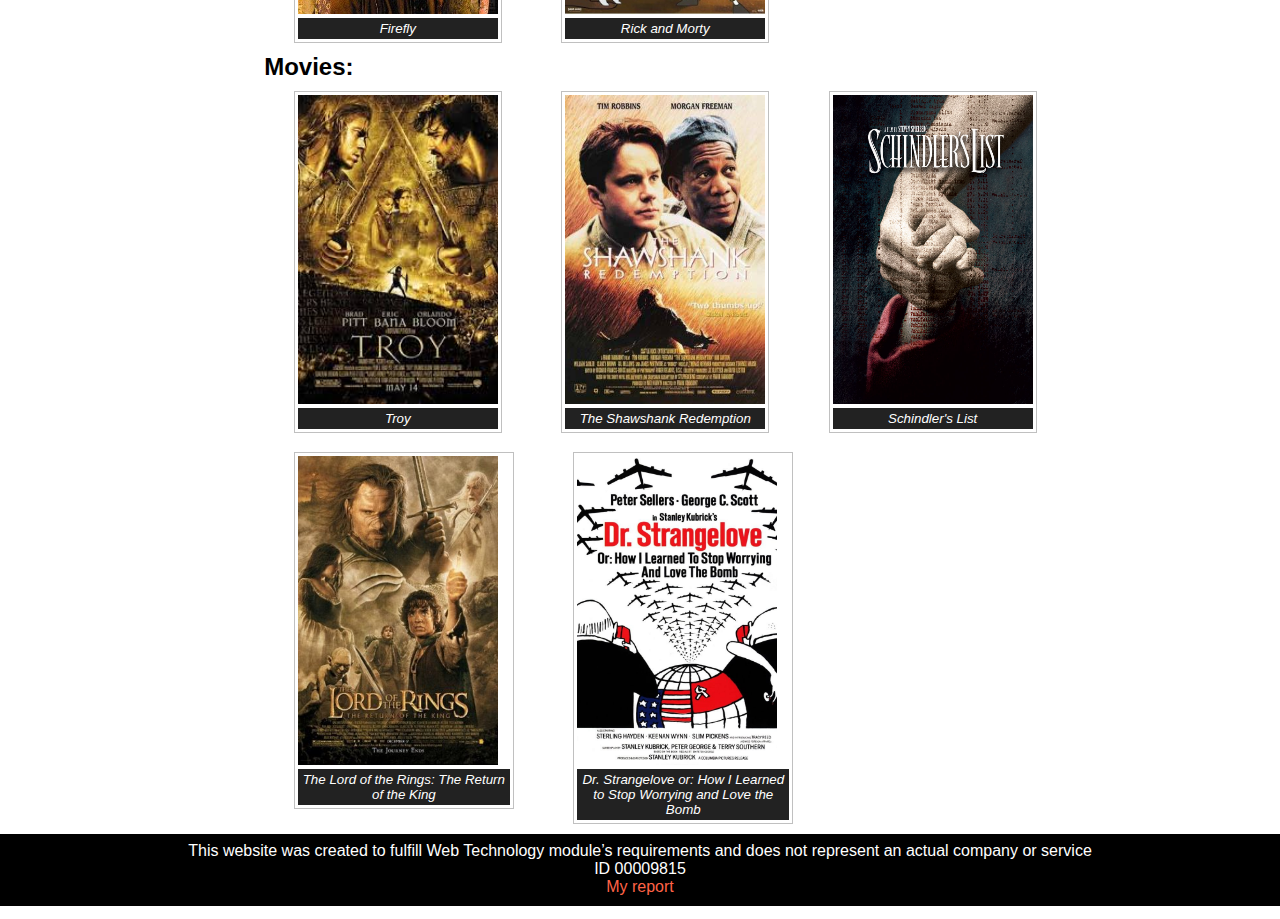
==== commit 90c6dafe: "added report file" ====
--- a/index.html
+++ b/index.html
@@ -1,3 +1,5 @@
+<!-- The script runs once the tag is clicked. Reasons unknown. -->
+
 <!DOCTYPE html>
 <html lang="en">
 <head>
@@ -52,7 +54,7 @@
         </main>
         <footer>
             <p>This website was created to fulfill Web Technology module’s requirements and does not
-                represent an actual company or service <br> ID 00009815</p> 
+                represent an actual company or service <br> ID 00009815</p> <a href="public/files/00009815.pdf">My report</a>
         </footer>
     </div>
     <script src="public/scripts/main.js"></script>
--- a/public/styles/styles.css
+++ b/public/styles/styles.css
@@ -283,14 +283,16 @@
 
 /* styling for the footer */
 footer{
+    position: absolute;
+    bottom: 0;
     background-color: black;
     color: white;
     text-align: center;
     padding-top: .5rem;
+    width: 100%;
+    height: 4.5rem; 
     position: absolute;
     bottom: 0;
-    width: 100%;
-    height: 4.5rem; 
 } 
 
 @media screen and (max-width: 600px) {
